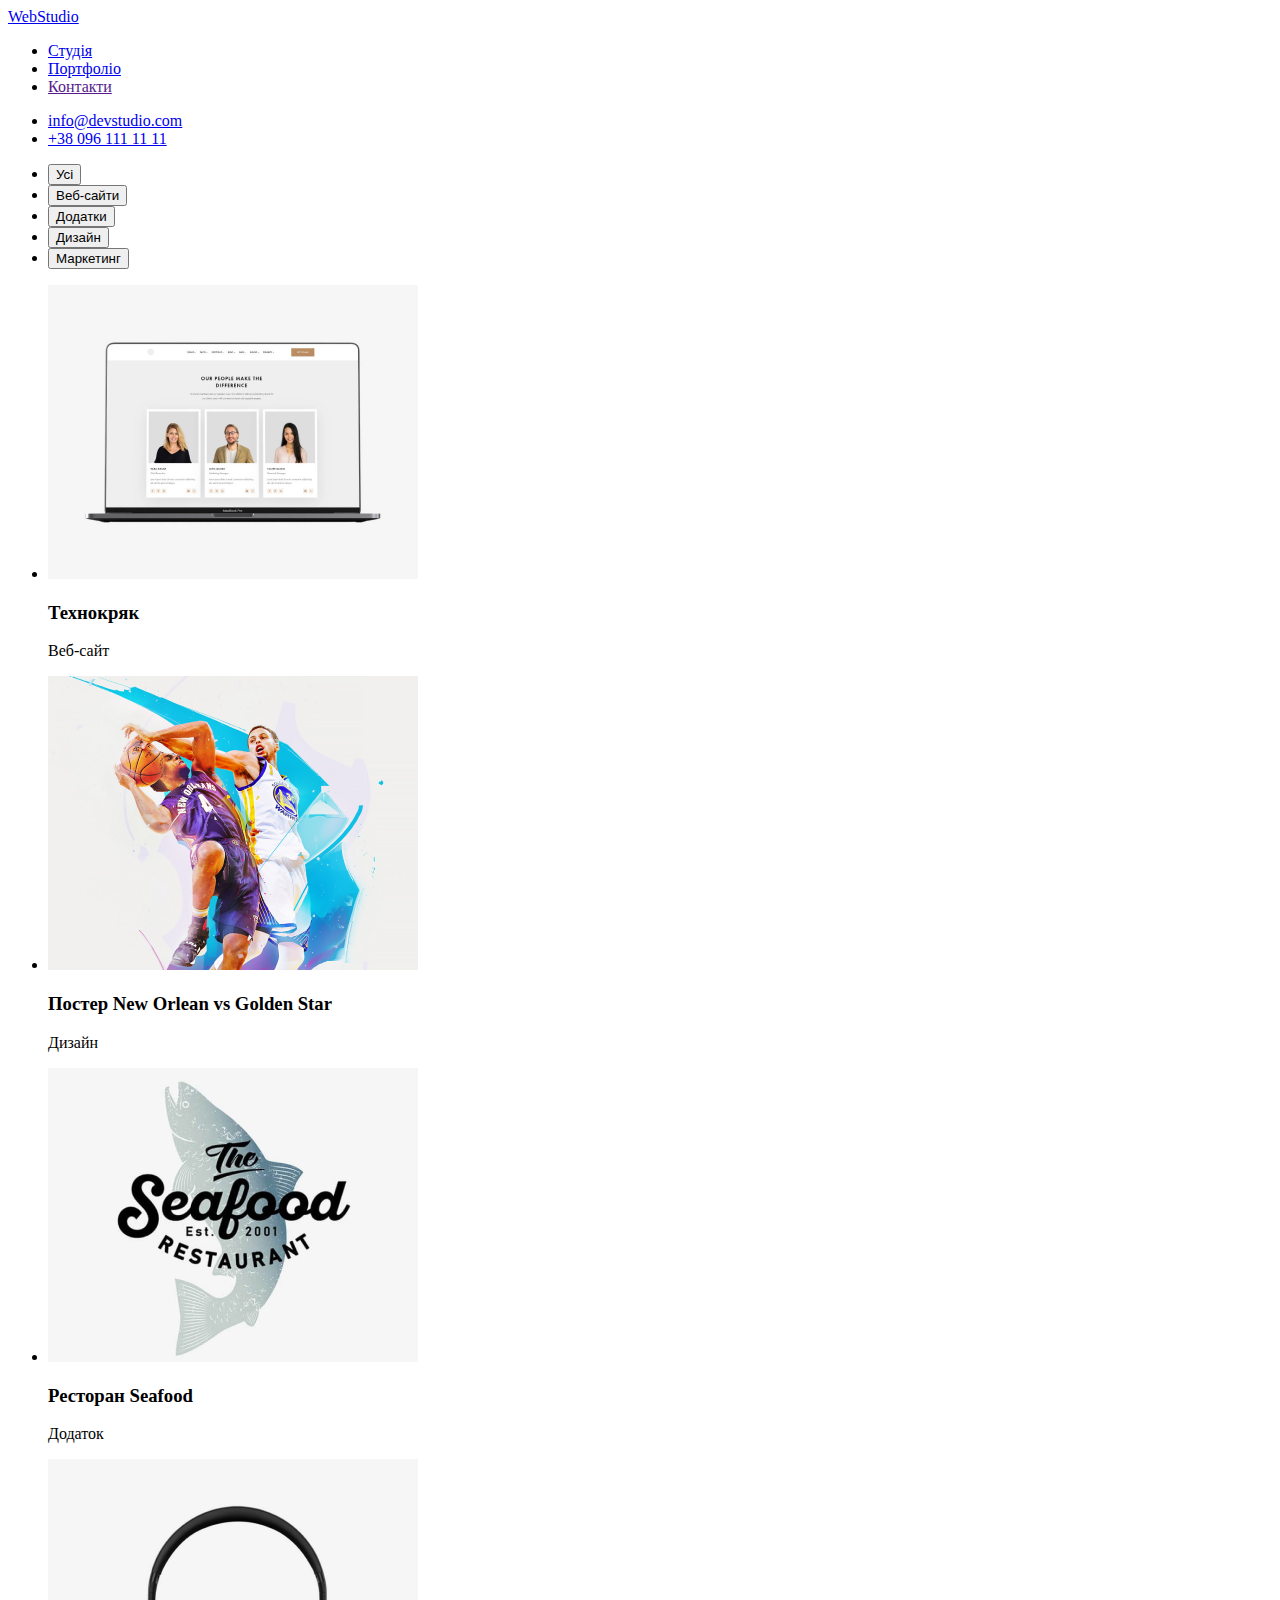
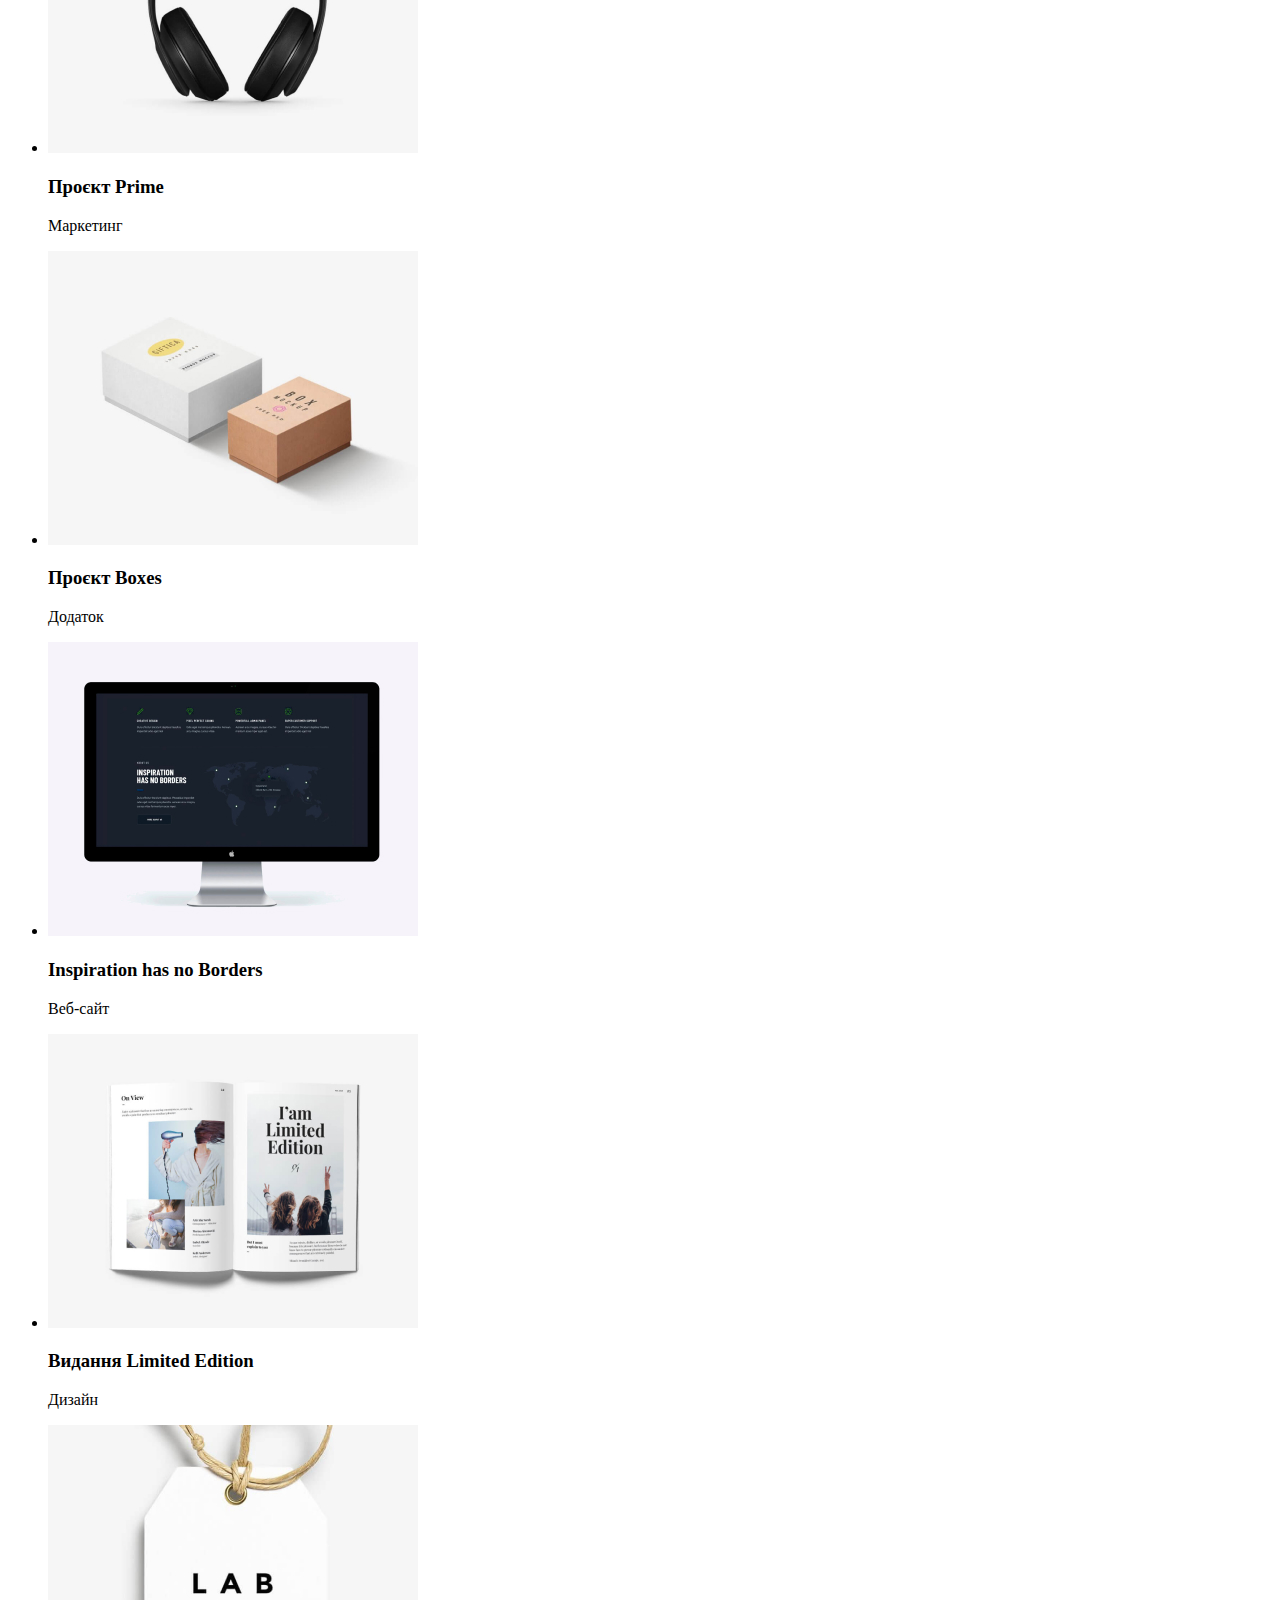
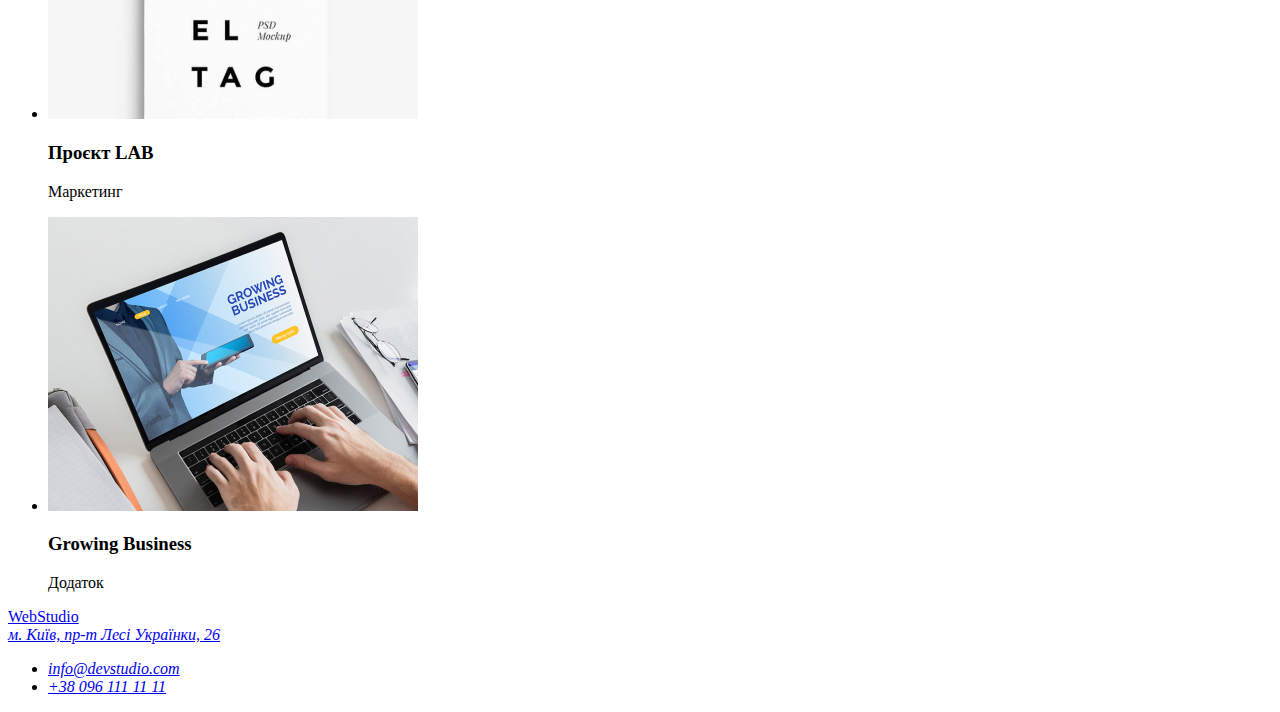
==== pajes/partpholio.html @ 037436f2 "first commit" ====
<!DOCTYPE html>
<html lang="en">
<head>
    <meta charset="UTF-8">
    <meta name="viewport" content="width=device-width, initial-scale=1.0">
    <title>Document</title>
</head>
<body>
    <header>
        <a href="../index.html">WebStudio</a>
        <nav>
            <ul>
                <li>
    <a href="../index.html">Студія</a>
                </li>
                <li>
                    <a href="../pajes/partpholio.html">Портфоліо</a>
                </li>
                <li>
                    <a href="">Контакти</a>
                </li>
            </ul>
        </nav>
        <ul>
            <li>
                <a href="mailto:info@devstudio.com">info@devstudio.com</a>
            </li>
            <li>
                <a href="tel:+380961111111">+38 096 111 11 11</a>
            </li>
        </ul>
      </header>  
      <main>
        <section>
            <ul>
                <li><button type="button">Усі</button></li>
                <li><button type="button">Веб-сайти</button></li>
                <li><button type="button">Додатки</button></li>
                <li><button type="button">Дизайн</button></li>
                <li><button type="button">Маркетинг</button> </li>
            </ul>
        <ul>
            <li>
                <img src="../photos/tehhrak.jpg" alt="imej">
                <h3>Технокряк</h3>
                <p>Веб-сайт</p>
            </li>
            <li>
                <img src="../photos/poster.jpg" alt="imej">
                <h3>Постер New Orlean vs Golden Star</h3>
                <p>Дизайн</p>
            </li>
            <li>
                <img src="../photos/seafood.jpg" alt="imej">
                <h3>Ресторан Seafood</h3>
                <p>Додаток</p>
            </li>
            <li>
                <img src="../photos/prime.jpg" alt="imej">
                <h3>Проєкт Prime</h3>
                <p>Маркетинг</p>
            </li>
            <li>
                <img src="../photos/boxes.jpg" alt="imej">
                <h3>Проєкт Boxes</h3>
                <p>Додаток</p>
            </li>
            <li>
                <img src="../photos/borders.jpg" alt="imej">
                <h3>Inspiration has no Borders</h3>
                <p>Веб-сайт</p>
            </li>
            <li>
                <img src="../photos/limited.jpg" alt="imej">
                <h3>Видання Limited Edition</h3>
                <p>Дизайн</p>
            </li>
            <li>
                <img src="../photos/lab.jpg" alt="imej">
                <h3>Проєкт LAB</h3>
                <p>Маркетинг</p>
            </li>
            <li>
                <img src="../photos/business.jpg" alt="imej">
                <h3>Growing Business</h3>
                <p>Додаток</p>
            </li>
        </ul>    
     </section>
    </main> 
      <footer>
        <a href="../index.html">WebStudio</a>
        <address>
        <a href="https://www.bing.com/maps?q=%D0%BC.+%D0%9A%D0%B8%D1%97%D0%B2%2C+%D0%BF%D1%80-%D1%82+%D0%9B%D0%B5%D1%81%D1%96+%D0%A3%D0%BA%D1%80%D0%B0%D1%97%D0%BD%D0%BA%D0%B8%2C+26&FORM=HDRSC6&cp=48.524351%7E36.082229&lvl=16.3" target="_blank">м. Київ, пр-т Лесі Українки, 26</a>
        <ul>
            <li>
                <a href="mailto:info@devstudio.com">info@devstudio.com</a>
            </li>
            <li>
                <a href="tel:+380961111111">+38 096 111 11 11</a>
            </li>
        </ul>
        </address>
      </footer>
</body>
</html>
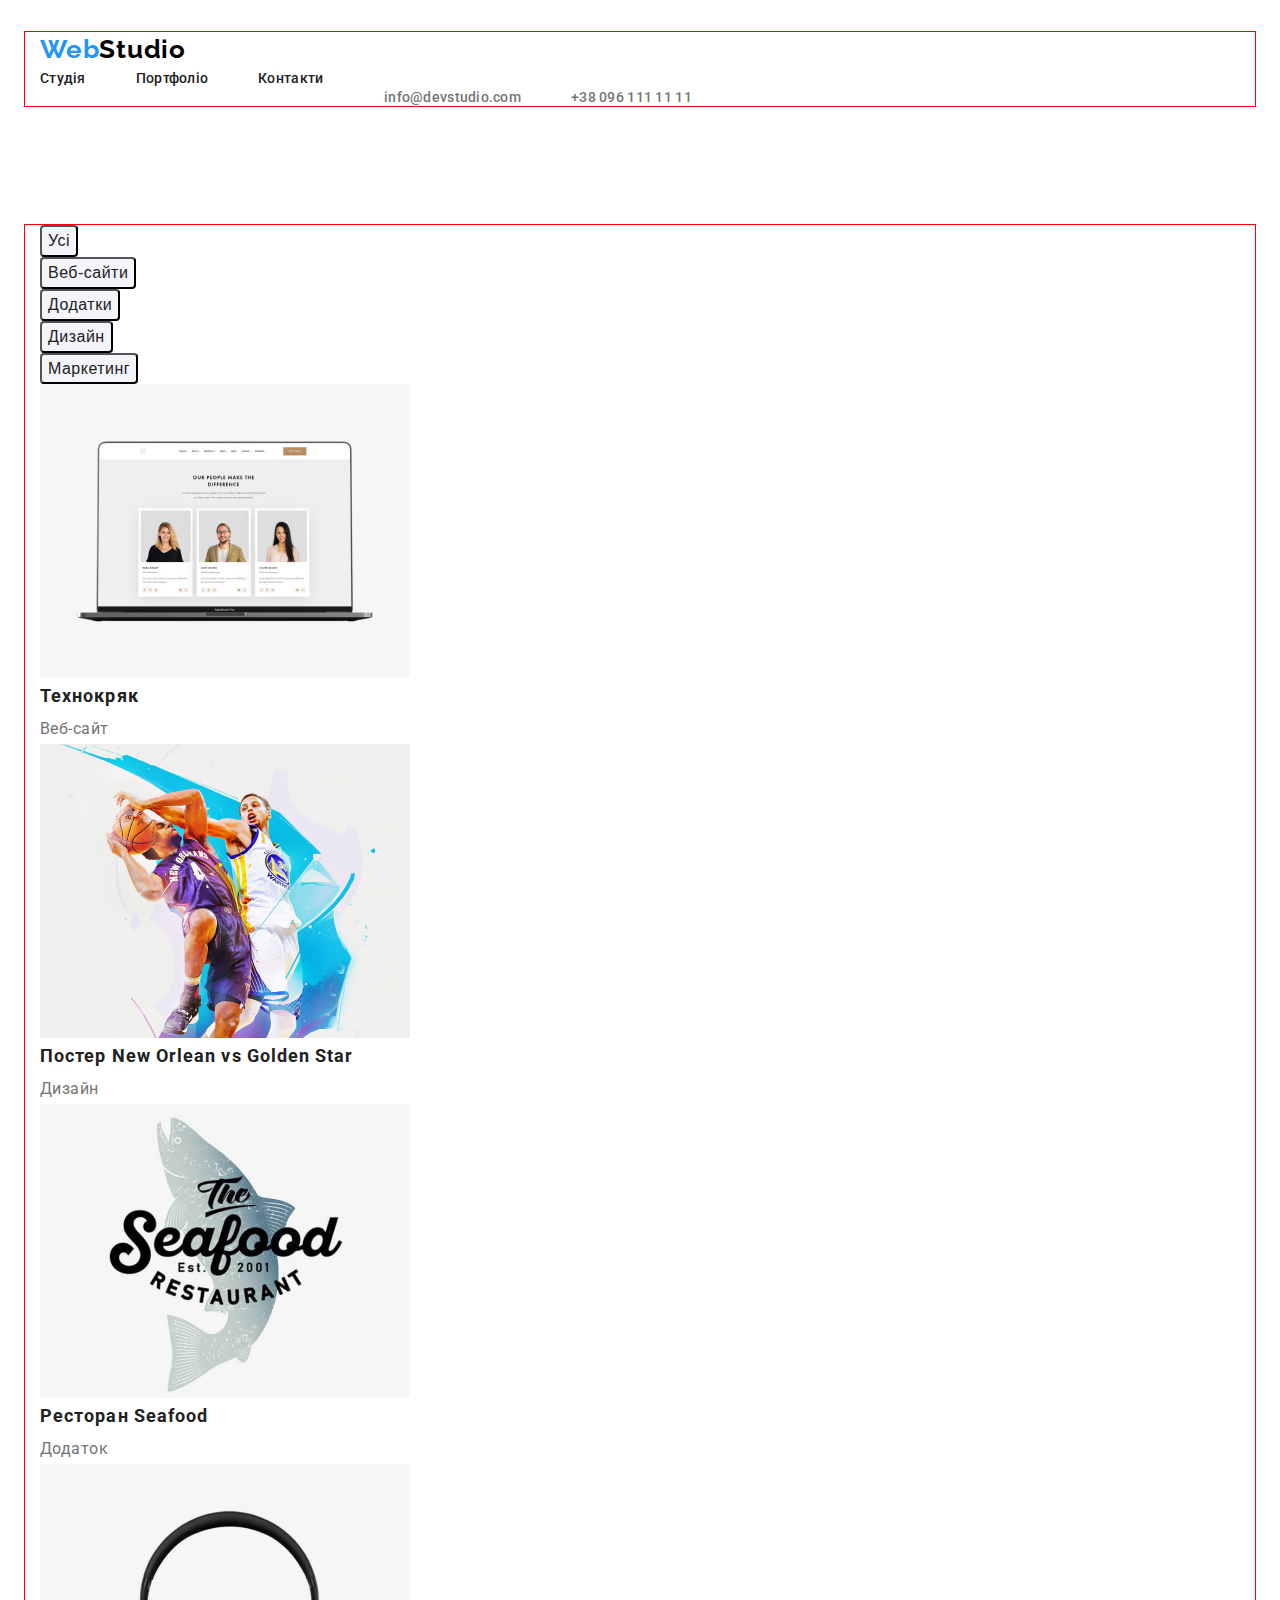
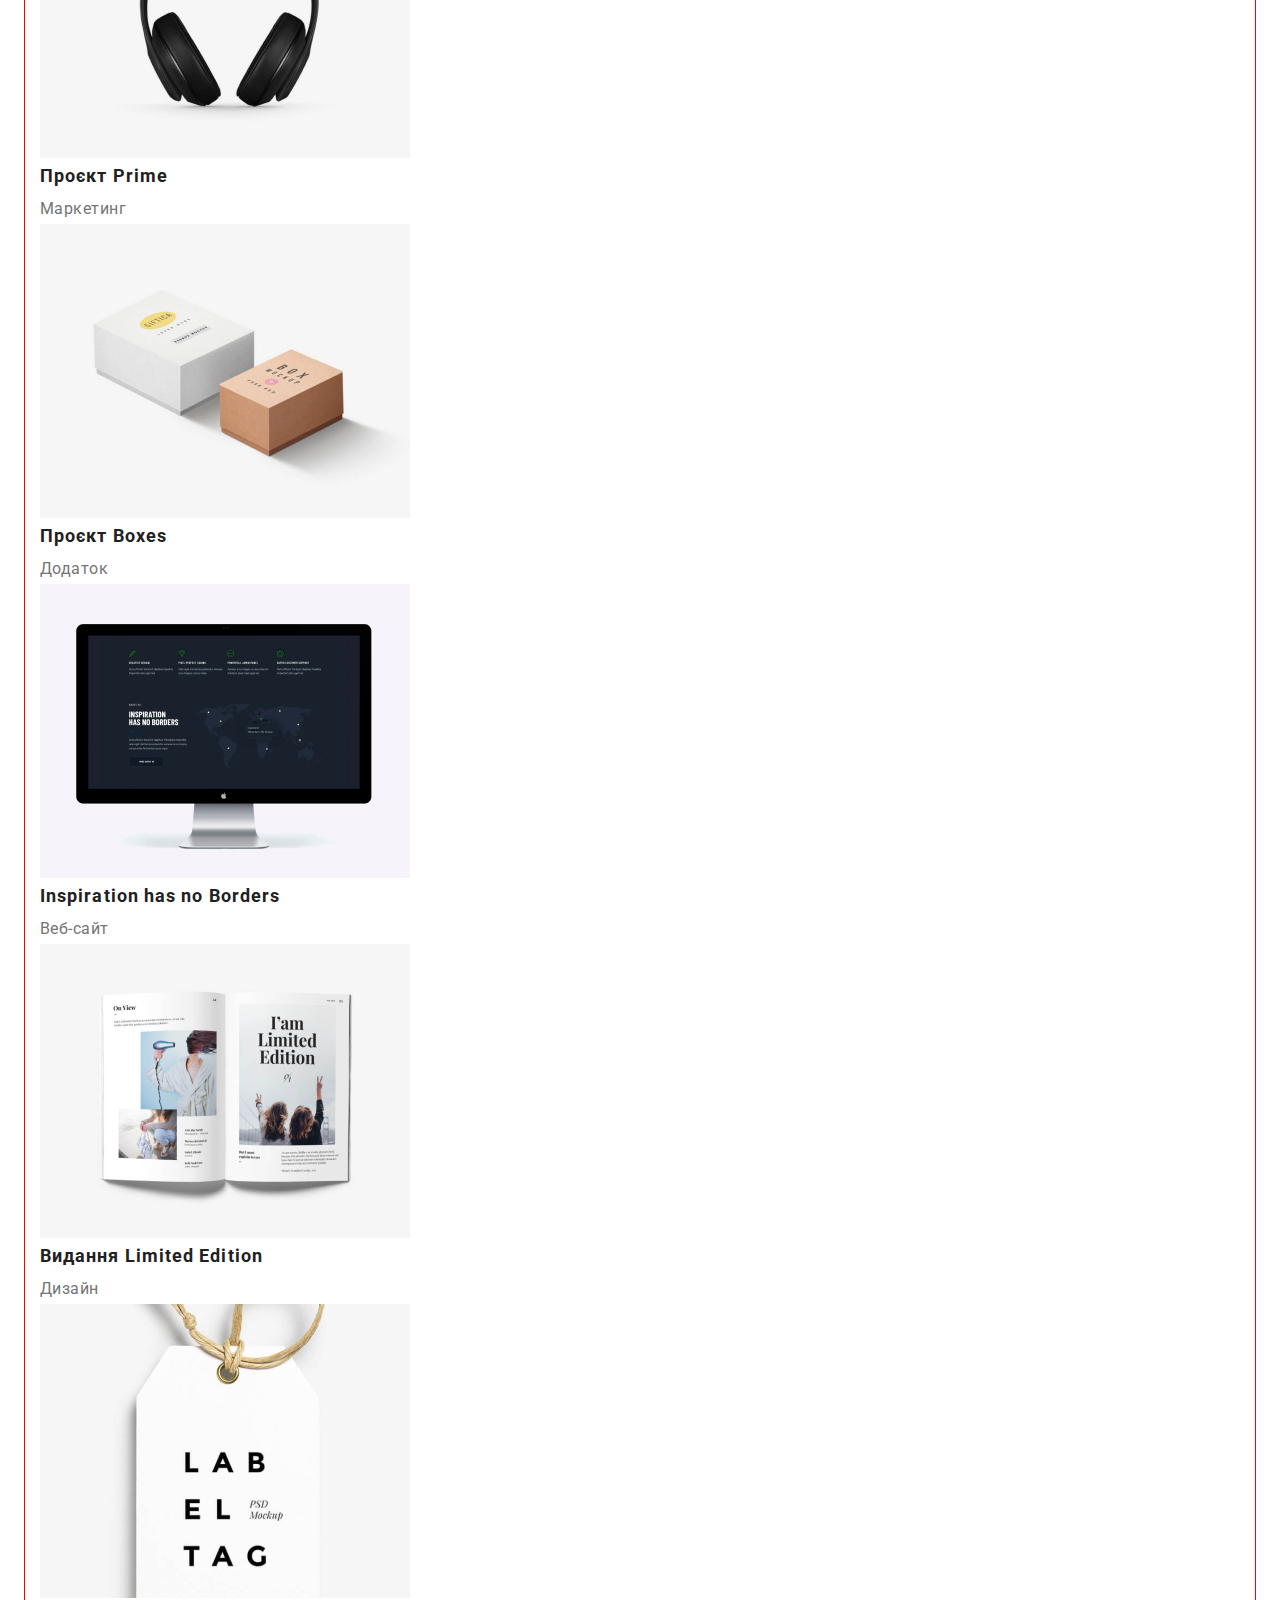
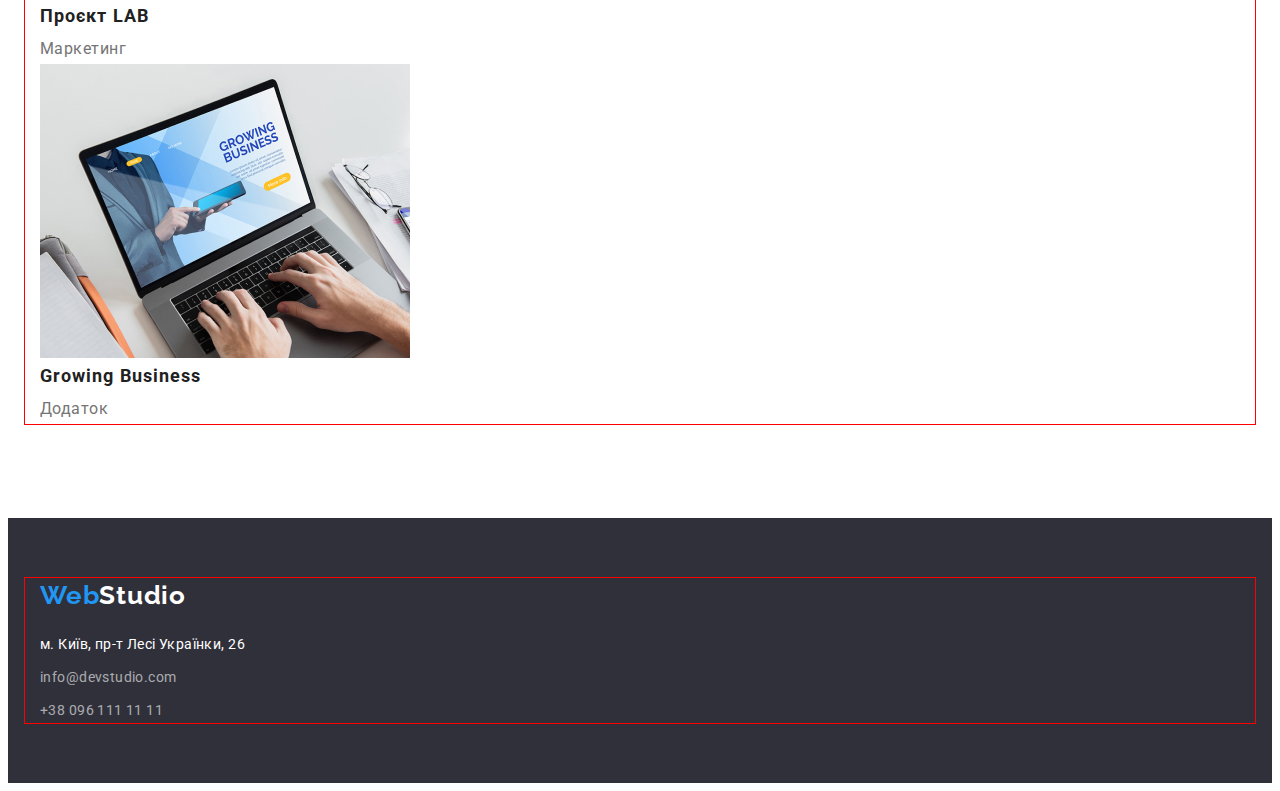
==== commit 594430b3: "fix-footer" ====
--- a/pajes/partpholio.html
+++ b/pajes/partpholio.html
@@ -4,103 +4,119 @@
     <meta charset="UTF-8">
     <meta name="viewport" content="width=device-width, initial-scale=1.0">
     <title>Document</title>
+    <link rel="stylesheet" href="https://cdnjs.cloudflare.com/ajax/libs/modern-normalize/3.0.1/modern-normalize.min.css" integrity="sha512-q6WgHqiHlKyOqslT/lgBgodhd03Wp4BEqKeW6nNtlOY4quzyG3VoQKFrieaCeSnuVseNKRGpGeDU3qPmabCANg==" crossorigin="anonymous" referrerpolicy="no-referrer" />
+    <link rel="preconnect" href="https://fonts.googleapis.com">
+<link rel="preconnect" href="https://fonts.gstatic.com" crossorigin>
+<link href="https://fonts.googleapis.com/css2?family=Raleway:ital,wght@0,100..900;1,100..900&family=Roboto:ital,wght@0,100;0,300;0,400;0,500;0,700;0,900;1,100;1,300;1,400;1,500;1,700;1,900&display=swap" rel="stylesheet">
+   <link rel="stylesheet" href="../css/reset.css">
+<link rel="stylesheet" href="../css/stule.css"> 
 </head>
 <body>
-    <header>
-        <a href="../index.html">WebStudio</a>
-        <nav>
-            <ul>
-                <li>
-    <a href="../index.html">Студія</a>
-                </li>
-                <li>
-                    <a href="../pajes/partpholio.html">Портфоліо</a>
-                </li>
-                <li>
-                    <a href="">Контакти</a>
-                </li>
+    <header class="header">
+      <div class="container">
+      <a class="header-logo" href="../index.html"><span class="header-color">Web</span>Studio</a>
+        <nav class="header-nav">
+          <ul class="header-list">
+            <li class="header-item">
+              <a class="header-link" href="../index.html">Студія</a>
+            </li>
+            <li class="header-item">
+              <a class="header-link" href="../pajes/partpholio.html">Портфоліо</a>
+            </li>
+            <li class="header-item">
+              <a class="header-link" href="">Контакти</a>
+            </li>
+          </ul>
+        </nav>
+        <ul class="header-items">
+          <li class="header-elem">
+            <a class="header-contakt" href="mailto:info@devstudio.com">info@devstudio.com</a>
+          </li>
+          <li class="header-elem">
+            <a class="header-contakt" href="tel:+380961111111">+38 096 111 11 11</a>
+          </li>
+        </ul>
+        </div>
+      </header>
+      <main>
+        <section class="card">
+          <div class="container">
+            <ul class="batton-list">
+                <li class="batton-item"><button class="batton-btn" type="button">Усі</button></li>
+                <li class="batton-item"><button class="batton-btn" type="button">Веб-сайти</button></li>
+                <li class="batton-item"><button class="batton-btn" type="button">Додатки</button></li>
+                <li class="batton-item"><button class="batton-btn" type="button">Дизайн</button></li>
+                <li class="batton-item"><button class="batton-btn" type="button">Маркетинг</button> </li>
             </ul>
-        </nav>
-        <ul>
-            <li>
-                <a href="mailto:info@devstudio.com">info@devstudio.com</a>
+        <ul class="card-list">
+            <li class="card-item">
+                <img class="card-img" src="../photos/tehhrak.jpg" alt="imej">
+                <h3 class="card-titel">Технокряк</h3>
+                <p class="card-text">Веб-сайт</p>
             </li>
-            <li>
-                <a href="tel:+380961111111">+38 096 111 11 11</a>
+            <li class="card-item">
+                <img class="card-img" src="../photos/poster.jpg" alt="imej">
+                <h3 class="card-titel">Постер New Orlean vs Golden Star</h3>
+                <p class="card-text">Дизайн</p>
             </li>
-        </ul>
-      </header>  
-      <main>
-        <section>
-            <ul>
-                <li><button type="button">Усі</button></li>
-                <li><button type="button">Веб-сайти</button></li>
-                <li><button type="button">Додатки</button></li>
-                <li><button type="button">Дизайн</button></li>
-                <li><button type="button">Маркетинг</button> </li>
-            </ul>
-        <ul>
-            <li>
-                <img src="../photos/tehhrak.jpg" alt="imej">
-                <h3>Технокряк</h3>
-                <p>Веб-сайт</p>
+            <li class="card-item">
+                <img class="card-img" class="card-img" src="../photos/seafood.jpg" alt="imej">
+                <h3 class="card-titel">Ресторан Seafood</h3>
+                <p class="card-text">Додаток</p>
             </li>
-            <li>
-                <img src="../photos/poster.jpg" alt="imej">
-                <h3>Постер New Orlean vs Golden Star</h3>
-                <p>Дизайн</p>
+            <li class="card-item">
+                <img class="card-img" src="../photos/prime.jpg" alt="imej">
+                <h3 class="card-titel">Проєкт Prime</h3>
+                <p class="card-text">Маркетинг</p>
             </li>
-            <li>
-                <img src="../photos/seafood.jpg" alt="imej">
-                <h3>Ресторан Seafood</h3>
-                <p>Додаток</p>
+            <li class="card-item">
+                <img class="card-img" src="../photos/boxes.jpg" alt="imej">
+                <h3 class="card-titel">Проєкт Boxes</h3>
+                <p class="card-text">Додаток</p>
             </li>
-            <li>
-                <img src="../photos/prime.jpg" alt="imej">
-                <h3>Проєкт Prime</h3>
-                <p>Маркетинг</p>
+            <li class="card-item">
+                <img class="card-img" src="../photos/borders.jpg" alt="imej">
+                <h3 class="card-titel">Inspiration has no Borders</h3>
+                <p class="card-text">Веб-сайт</p>
             </li>
-            <li>
-                <img src="../photos/boxes.jpg" alt="imej">
-                <h3>Проєкт Boxes</h3>
-                <p>Додаток</p>
+            <li class="card-item">
+                <img class="card-img" src="../photos/limited.jpg" alt="imej">
+                <h3 class="card-titel">Видання Limited Edition</h3>
+                <p class="card-text">Дизайн</p>
             </li>
-            <li>
-                <img src="../photos/borders.jpg" alt="imej">
-                <h3>Inspiration has no Borders</h3>
-                <p>Веб-сайт</p>
+            <li class="card-item">
+                <img class="card-img" src="../photos/lab.jpg" alt="imej">
+                <h3 class="card-titel">Проєкт LAB</h3>
+                <p class="card-text">Маркетинг</p>
             </li>
-            <li>
-                <img src="../photos/limited.jpg" alt="imej">
-                <h3>Видання Limited Edition</h3>
-                <p>Дизайн</p>
+            <li class="card-item">
+                <img class="card-img" src="../photos/business.jpg" alt="imej">
+                <h3 class="card-titel">Growing Business</h3>
+                <p class="card-text">Додаток</p>
             </li>
-            <li>
-                <img src="../photos/lab.jpg" alt="imej">
-                <h3>Проєкт LAB</h3>
-                <p>Маркетинг</p>
-            </li>
-            <li>
-                <img src="../photos/business.jpg" alt="imej">
-                <h3>Growing Business</h3>
-                <p>Додаток</p>
-            </li>
-        </ul>    
+        </ul> 
+        </div> 
      </section>
     </main> 
-      <footer>
-        <a href="../index.html">WebStudio</a>
-        <address>
-        <a href="https://www.bing.com/maps?q=%D0%BC.+%D0%9A%D0%B8%D1%97%D0%B2%2C+%D0%BF%D1%80-%D1%82+%D0%9B%D0%B5%D1%81%D1%96+%D0%A3%D0%BA%D1%80%D0%B0%D1%97%D0%BD%D0%BA%D0%B8%2C+26&FORM=HDRSC6&cp=48.524351%7E36.082229&lvl=16.3" target="_blank">м. Київ, пр-т Лесі Українки, 26</a>
-        <ul>
-            <li>
-                <a href="mailto:info@devstudio.com">info@devstudio.com</a>
-            </li>
-            <li>
-                <a href="tel:+380961111111">+38 096 111 11 11</a>
-            </li>
+    <footer  class="footer">
+      <div class="container">
+      <a class="footer-logo"href="../index.html"><span class="footer-color">Web</span>Studio</a>
+      <address class="footer-address">
+        <a class="footer-link"
+          href="https://www.bing.com/maps?q=%D0%BC.+%D0%9A%D0%B8%D1%97%D0%B2%2C+%D0%BF%D1%80-%D1%82+%D0%9B%D0%B5%D1%81%D1%96+%D0%A3%D0%BA%D1%80%D0%B0%D1%97%D0%BD%D0%BA%D0%B8%2C+26&FORM=HDRSC6&cp=48.524351%7E36.082229&lvl=16.3"
+          target="_blank"
+          >м. Київ, пр-т Лесі Українки, 26</a
+        >
+        <ul class="footer-list">
+          <li class="footer-item">
+            <a class="footer-contakt" href="mailto:info@devstudio.com">info@devstudio.com</a>
+          </li>
+          <li class="footer-item">
+            <a class="footer-contakt" href="tel:+380961111111">+38 096 111 11 11</a>
+          </li>
         </ul>
-        </address>
-      </footer>
+      </address>
+      </div>
+    </footer>
 </body>
 </html>--- a/css/stule.css
+++ b/css/stule.css
@@ -0,0 +1,388 @@
+:root {
+    --akcent-color:#2196F3;
+    --logo-color:#000;
+--tekst-color:#212121;
+--addtekst-color:#757575;
+--main-color:#FFF;
+--timbegraund-color:#F5F4FA;
+--footerbedraund-color:#2F303A;
+--footernamber-color:rgba(255, 255, 255, 0.60);
+}
+
+
+
+
+.container{
+width: 1200px;
+margin-left: auto;
+margin-right: auto;
+padding-left: 15px;
+padding-right: 15px;
+outline: 1px solid red;
+}
+
+
+
+
+body{
+    font-family: Roboto;
+}
+
+
+.header{
+    padding-top: 24px;
+    padding-bottom: 25px;
+
+}
+
+.header-wraper{
+    display: flex;
+    align-items: center;
+}
+
+
+.header-logo{
+    color: var(--logo-color);
+font-family: Raleway;
+font-size: 26px;
+font-style: normal;
+font-weight: 700;
+line-height: 1.38;
+letter-spacing: 0.78px;
+margin-right: 93px;
+}
+.header-color{
+    color: var(--akcent-color);
+font-family: Raleway;
+font-size: 26px;
+font-style: normal;
+font-weight: 700;
+line-height: 1.38;
+letter-spacing: 0.78px;
+}
+
+.header-list{
+    display: flex;
+    gap: 50px;
+}
+
+.header-link{
+    color: var(--tekst-color);
+font-size: 14px;
+font-style: normal;
+font-weight: 500;
+line-height: 1.14;
+letter-spacing: 0.28px;
+}
+.header-link:hover{
+    color: var(--akcent-color);
+}
+
+.header-items{
+    display: flex;
+    gap: 50px;
+    margin-left: 344px;
+    
+}
+
+
+.header-contakt{
+    color: var(--addtekst-color);
+font-size: 14px;
+font-style: normal;
+font-weight: 500;
+line-height: 1.14;
+letter-spacing: 0.28px;
+}
+.header-contakt:hover{
+    color: var(--akcent-color);
+}
+
+
+
+
+
+.hiro{
+background-color: var(--footerbedraund-color);
+padding-top: 200px;
+padding-bottom: 200px;
+text-align: center;
+}
+.hiro-title{
+    color: var(--main-color);
+text-align: center;
+font-size: 44px;
+font-style: normal;
+font-weight: 900;
+line-height: 1.36; /* 136.364% */
+letter-spacing: 2.64px;
+text-transform: uppercase;
+width: 696px;
+margin-left: auto;
+margin-right: auto;
+margin-bottom: 30px;
+}
+.hiro-btn{
+    color: var(--main-color);
+text-align: center;
+font-size: 16px;
+font-style: normal;
+font-weight: 700;
+line-height: 1.87; /* 187.5% */
+letter-spacing: 0.96px;
+border-radius: 4px;
+background: var(--akcent-color);
+box-shadow: 0px 4px 4px 0px rgba(0, 0, 0, 0.15);
+padding: 10px 32px;
+}
+
+
+.services{
+padding-top: 94px;
+padding-bottom: 94px;
+
+
+}
+
+
+.services-list{
+    display: flex;
+    justify-content: center;
+}
+
+
+.services-title{
+    color: var(--tekst-color);
+font-size: 14px;
+font-style: normal;
+font-weight: 700;
+line-height: 1.14;
+letter-spacing: 0.42px;
+text-transform: uppercase;
+}
+.services-desk{
+    color: var(--addtekst-color);
+font-size: 14px;
+font-style: normal;
+font-weight: 400;
+line-height: 1.71; /* 171.429% */
+letter-spacing: 0.42px;
+}
+
+
+
+.work{
+    padding-bottom: 94px;
+}
+
+.work-titel{
+    color: var(--tekst-color);
+text-align: center;
+font-size: 36px;
+font-style: normal;
+font-weight: 700;
+line-height: 1.16;
+letter-spacing: 1.08px;
+padding-bottom: 50px;
+}
+
+
+.work-list{
+    display: flex;
+    justify-content: center;
+    gap: 30px;
+}
+
+
+
+
+.team{
+    background-color: var(--timbegraund-color);
+    padding-top: 94px;
+    padding-bottom: 94px;
+}
+
+
+
+.team-titel{
+    color: var(--tekst-color);
+text-align: center;
+font-size: 36px;
+font-style: normal;
+font-weight: 700;
+line-height: 1.16;
+letter-spacing: 1.08px;
+margin-bottom: 50px;
+}
+
+
+.team-list{
+    display: flex;
+    justify-content: center;
+    gap: 30px;
+}
+
+
+.team-img{
+width: 270px;
+}
+
+
+.team-wrap{
+    background-color: var(--main-color);
+    padding-top: 30px;
+    padding-bottom: 30px;
+}
+
+.team-name{
+    color: var(--tekst-color);
+text-align: center;
+font-size: 16px;
+font-style: normal;
+font-weight: 500;
+line-height: 1.18;
+letter-spacing: 0.48px;
+margin-bottom: 10px;
+}
+
+
+
+
+.team-desk{
+    color: var(--addtekst-color);
+text-align: center;
+font-size: 16px;
+font-style: normal;
+font-weight: 400;
+line-height: 1.18;
+letter-spacing: 0.48px;
+}
+
+
+
+
+
+.footer{
+    background-color: var(--footerbedraund-color);
+    padding-top: 60px;
+    padding-bottom: 60px;
+}
+
+
+
+
+
+.footer-logo{
+    display: inline-block;
+    color: var(--main-color);
+font-family: Raleway;
+font-size: 26px;
+font-style: normal;
+font-weight: 700;
+line-height: 1.38;
+letter-spacing: 0.78px;
+margin-bottom: 20px;
+}
+
+.footer-link{
+   
+}
+
+
+.footer-list{
+    margin-top: 9px;
+   /* display: flex;
+    flex-direction: column;
+    gap: 9px;*/
+}
+
+
+.footer-item:first-child{
+    margin-bottom: 9px;
+}
+
+
+.footer-color{
+    color: var(--akcent-color);
+}
+
+
+
+
+
+.footer-link{
+    color: var(--main-color);
+font-size: 14px;
+font-style: normal;
+font-weight: 400;
+line-height: 1.71; /* 171.429% */
+letter-spacing: 0.42px
+}
+
+
+
+
+
+.footer-contakt{
+    color: var(--footernamber-color);
+font-size: 14px;
+font-style: normal;
+font-weight: 400;
+line-height: 1.71; /* 171.429% */
+letter-spacing: 0.42px;
+}
+
+
+
+
+
+.batton-btn{
+    color: var(--tekst-color);
+text-align: center;
+font-size: 16px;
+font-weight: 500;
+line-height: 1.62; /* 162.5% */
+letter-spacing: 0.48px;
+border-radius: 4px;
+background: var(--timbegraund-color);
+}
+
+
+
+
+
+.batton-btn:hover{
+    background-color: var(--akcent-color);
+    color: var(--main-color);
+}
+
+
+
+.card{
+    padding-top: 94px;
+    padding-bottom: 94px;
+}
+
+.card-titel{
+    color: var(--tekst-color);
+font-size: 18px;
+font-weight: 700;
+line-height: 2; /* 200% */
+letter-spacing: 1.08px;
+}
+
+
+
+
+.card-text{
+    color: var(--addtekst-color);
+font-size: 16px;
+font-weight: 400;
+line-height: 1.87; /* 187.5% */
+letter-spacing: 0.48px;
+}
+
+
+
+
+
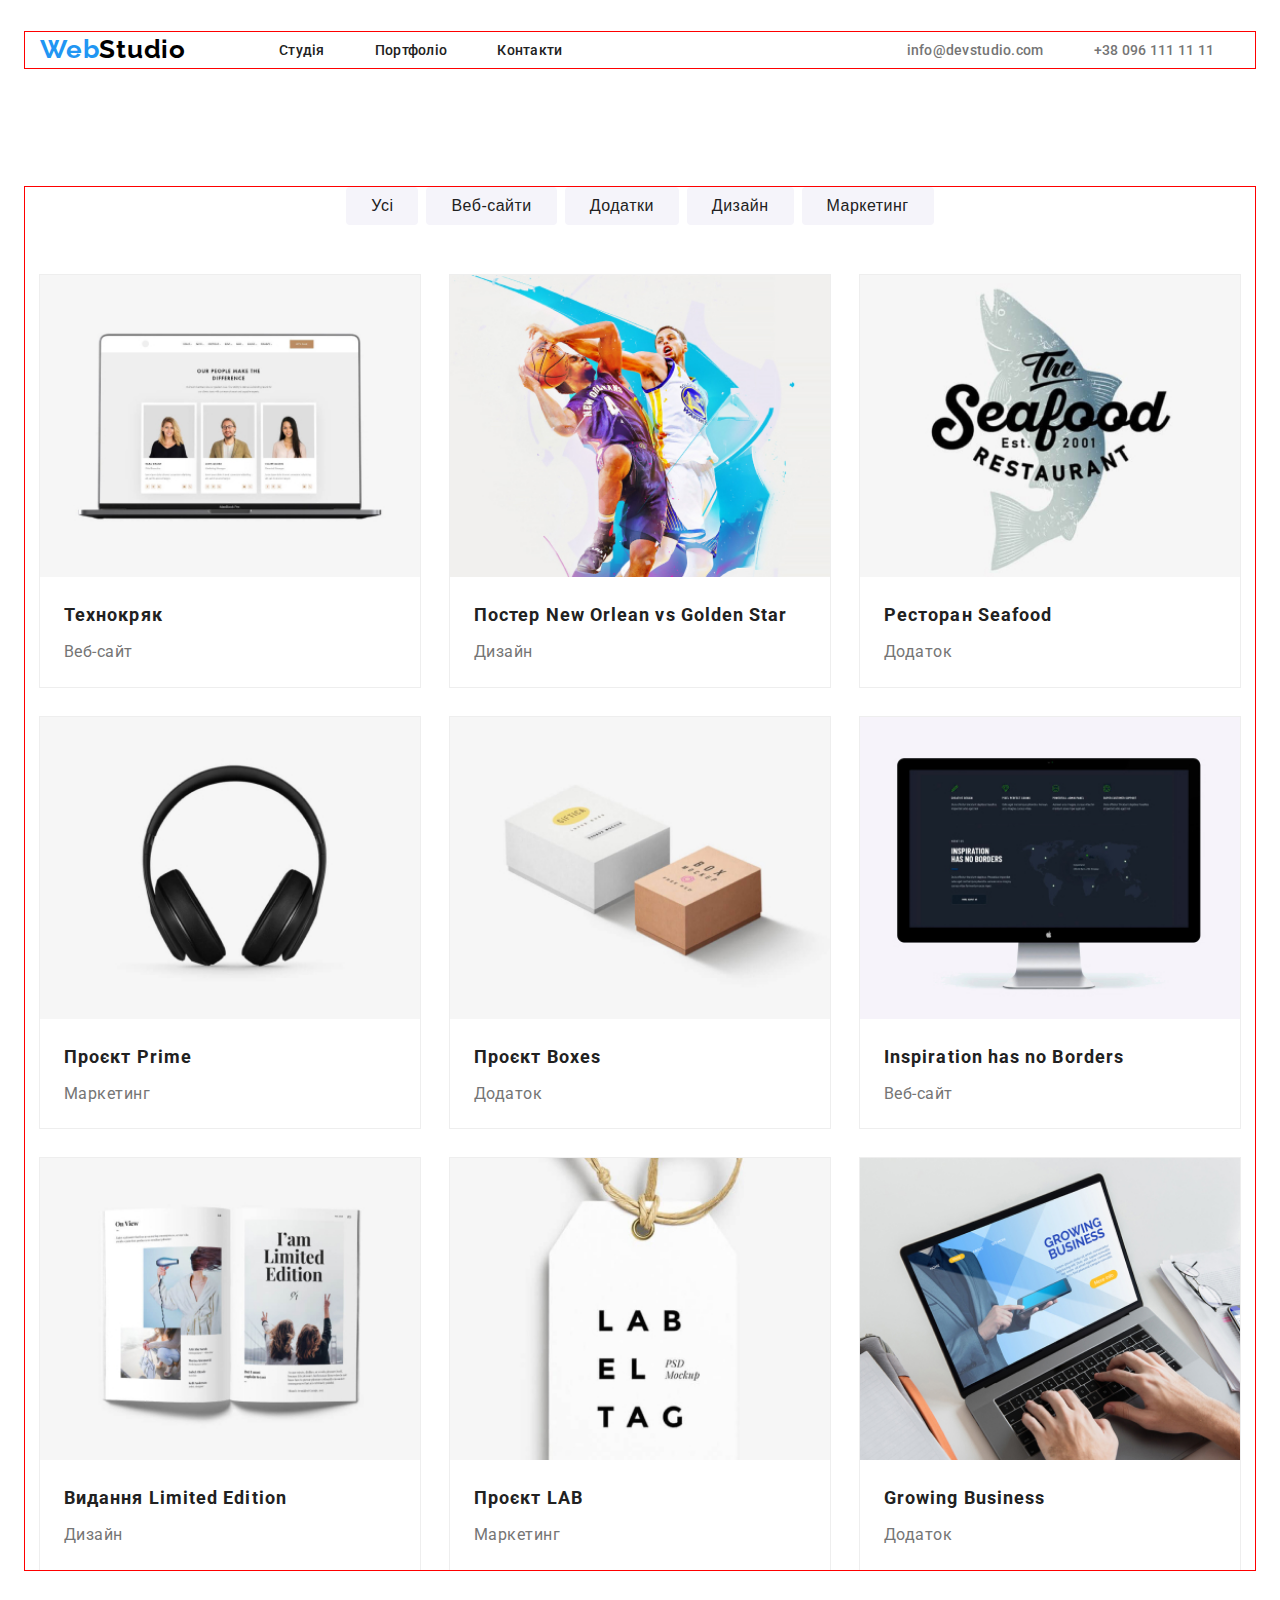
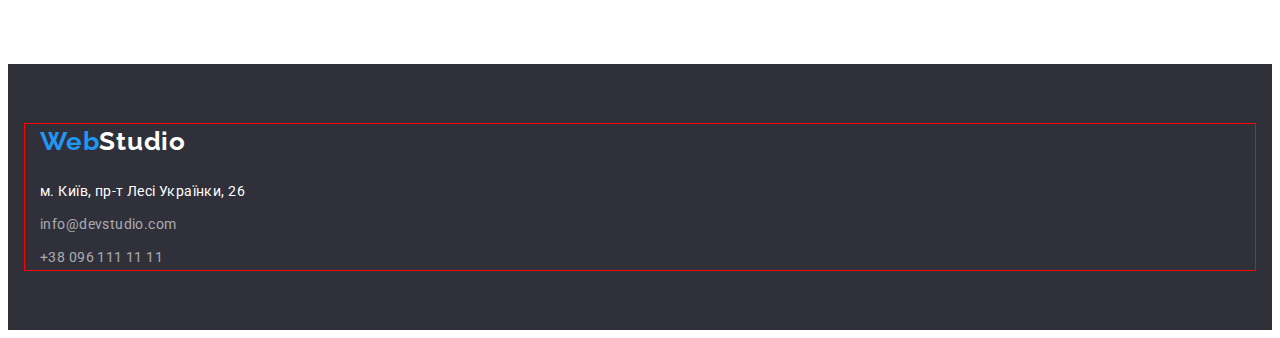
==== commit 86c6f3b5: "hw-16" ====
--- a/pajes/partpholio.html
+++ b/pajes/partpholio.html
@@ -13,7 +13,7 @@
 </head>
 <body>
     <header class="header">
-      <div class="container">
+      <div class="container header-wraper">
       <a class="header-logo" href="../index.html"><span class="header-color">Web</span>Studio</a>
         <nav class="header-nav">
           <ul class="header-list">
@@ -51,48 +51,66 @@
         <ul class="card-list">
             <li class="card-item">
                 <img class="card-img" src="../photos/tehhrak.jpg" alt="imej">
+                <div class="card-box">
                 <h3 class="card-titel">Технокряк</h3>
                 <p class="card-text">Веб-сайт</p>
+              </div>
             </li>
             <li class="card-item">
                 <img class="card-img" src="../photos/poster.jpg" alt="imej">
+                <div class="card-box">
                 <h3 class="card-titel">Постер New Orlean vs Golden Star</h3>
                 <p class="card-text">Дизайн</p>
+              </div>
             </li>
             <li class="card-item">
                 <img class="card-img" class="card-img" src="../photos/seafood.jpg" alt="imej">
+                <div class="card-box">
                 <h3 class="card-titel">Ресторан Seafood</h3>
                 <p class="card-text">Додаток</p>
+              </div>
             </li>
             <li class="card-item">
                 <img class="card-img" src="../photos/prime.jpg" alt="imej">
+                <div class="card-box">
                 <h3 class="card-titel">Проєкт Prime</h3>
                 <p class="card-text">Маркетинг</p>
+              </div>
             </li>
             <li class="card-item">
                 <img class="card-img" src="../photos/boxes.jpg" alt="imej">
+                <div class="card-box">
                 <h3 class="card-titel">Проєкт Boxes</h3>
                 <p class="card-text">Додаток</p>
+              </div>
             </li>
             <li class="card-item">
                 <img class="card-img" src="../photos/borders.jpg" alt="imej">
+                <div class="card-box">
                 <h3 class="card-titel">Inspiration has no Borders</h3>
                 <p class="card-text">Веб-сайт</p>
+              </div>
             </li>
             <li class="card-item">
                 <img class="card-img" src="../photos/limited.jpg" alt="imej">
+                <div class="card-box">
                 <h3 class="card-titel">Видання Limited Edition</h3>
                 <p class="card-text">Дизайн</p>
+              </div>
             </li>
             <li class="card-item">
                 <img class="card-img" src="../photos/lab.jpg" alt="imej">
+                <div class="card-box">
                 <h3 class="card-titel">Проєкт LAB</h3>
                 <p class="card-text">Маркетинг</p>
+              </div>
             </li>
             <li class="card-item">
                 <img class="card-img" src="../photos/business.jpg" alt="imej">
+                <div class="card-box">
                 <h3 class="card-titel">Growing Business</h3>
                 <p class="card-text">Додаток</p>
+              </div>
             </li>
         </ul> 
         </div> 
--- a/css/stule.css
+++ b/css/stule.css
@@ -7,6 +7,7 @@
 --timbegraund-color:#F5F4FA;
 --footerbedraund-color:#2F303A;
 --footernamber-color:rgba(255, 255, 255, 0.60);
+--border-line: #EEE;
 }
 
 
@@ -147,7 +148,7 @@
 
 .services-list{
     display: flex;
-    justify-content: center;
+gap: 30px;
 }
 
 
@@ -158,8 +159,12 @@
 font-weight: 700;
 line-height: 1.14;
 letter-spacing: 0.42px;
+margin-bottom: 10px ;
 text-transform: uppercase;
 }
+
+
+
 .services-desk{
     color: var(--addtekst-color);
 font-size: 14px;
@@ -183,7 +188,8 @@
 font-weight: 700;
 line-height: 1.16;
 letter-spacing: 1.08px;
-padding-bottom: 50px;
+margin-bottom: 50px;
+
 }
 
 
@@ -334,7 +340,43 @@
 
 
 
-
+.batton-list{
+display: flex;
+justify-content: center;
+gap: 8px;
+margin-bottom: 50px;
+
+}
+
+
+.services-item::before{
+    content: "";
+    display: block;
+    width: 270px;
+    height: 120px;
+    background-color: #F5F4FA;
+    margin-bottom: 30px;
+    border-radius: 4px;
+    background-image: url(../photos/antenna.png);
+    background-repeat: no-repeat;
+    background-position: center;
+}
+
+
+
+.services-item:nth-child(2)::before{
+    background-image: url(../photos/clock.png);
+}
+
+
+.services-item:nth-child(3)::before{
+    background-image: url(../photos/diagram.png);
+
+}
+
+.services-item:nth-child(4)::before{
+    background-image: url(../photos/astronaut.png);
+}
 
 .batton-btn{
     color: var(--tekst-color);
@@ -345,6 +387,8 @@
 letter-spacing: 0.48px;
 border-radius: 4px;
 background: var(--timbegraund-color);
+padding: 6px 25px;
+border: none;
 }
 
 
@@ -363,12 +407,36 @@
     padding-bottom: 94px;
 }
 
+
+.card-list{
+    display: flex;
+    gap: 30px;
+    flex-wrap: wrap;
+}
+
+.card-item{
+    outline: 1px solid var(--border-line);
+    flex-basis: calc((100% - 60px) / 3);
+
+    
+}
+.card-img{
+    width: 100%;
+    
+}
+
+.card-box{
+    padding: 20px 24px;
+
+}
+
 .card-titel{
     color: var(--tekst-color);
 font-size: 18px;
 font-weight: 700;
 line-height: 2; /* 200% */
 letter-spacing: 1.08px;
+margin-bottom: 4px;;
 }
 
 
